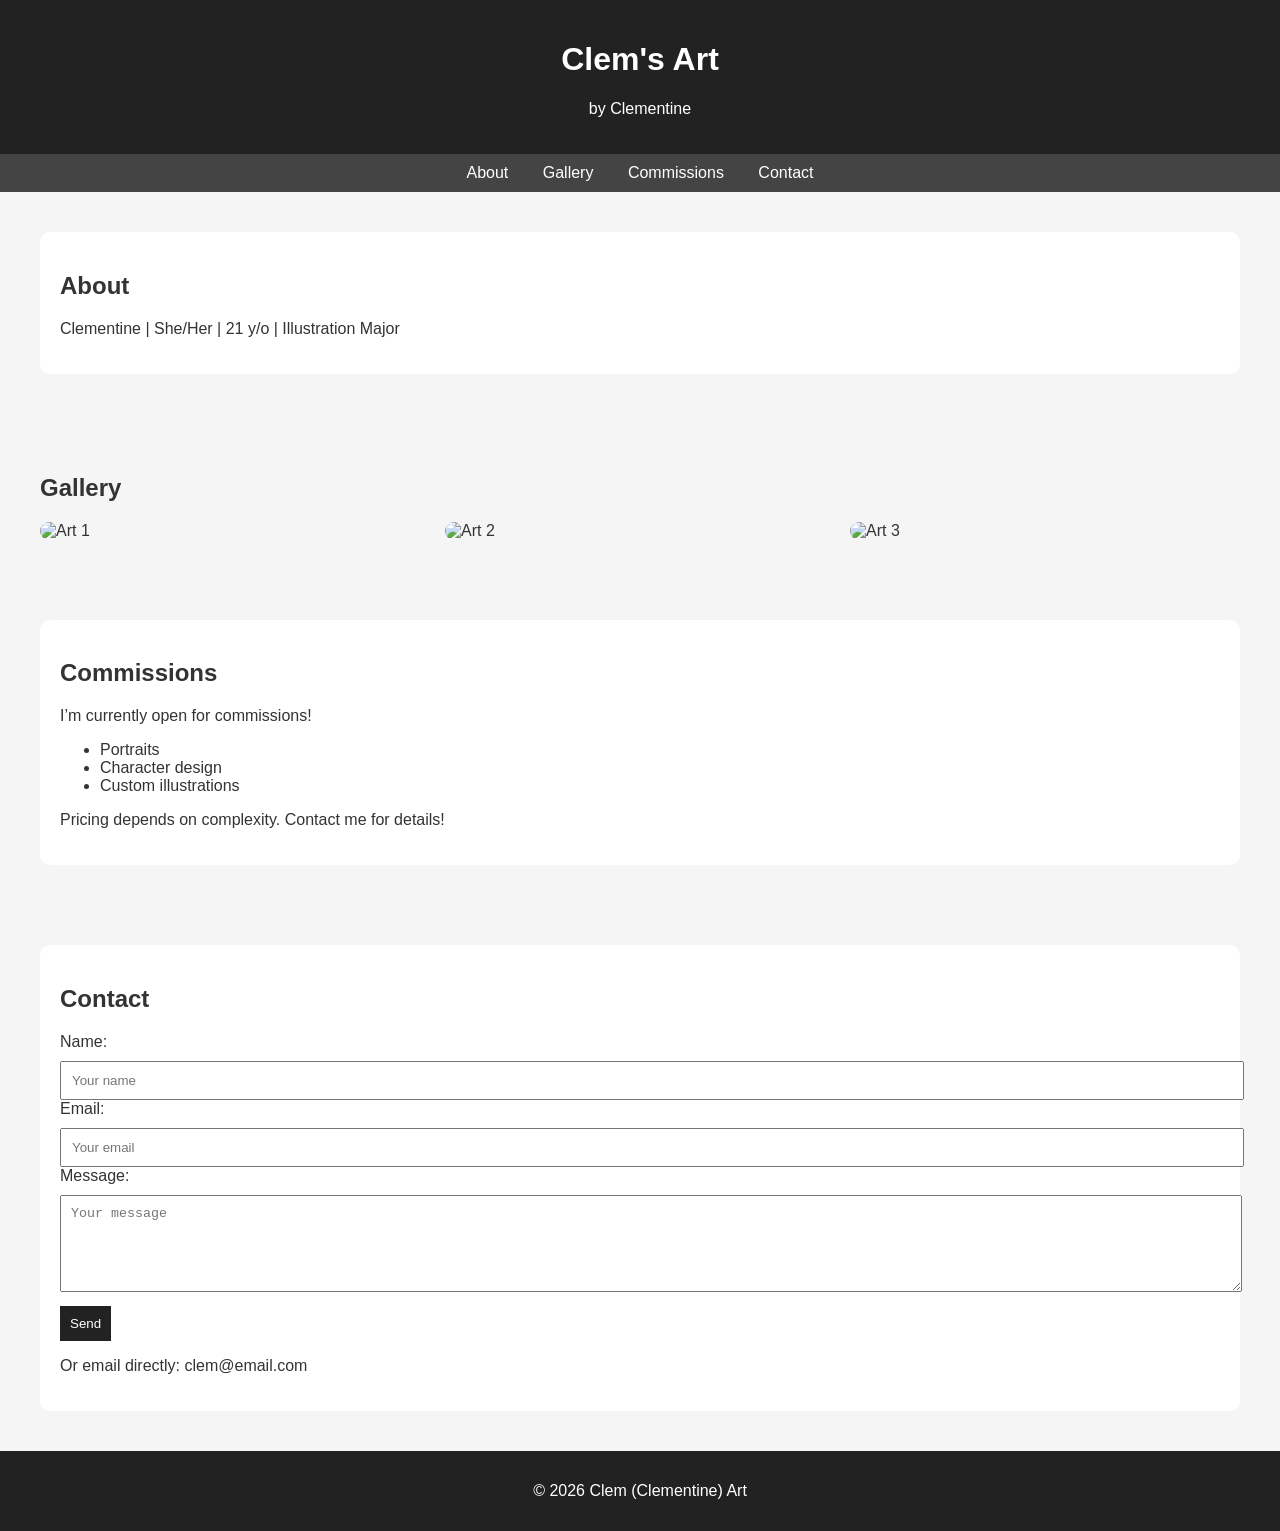
==== clempage.html @ 2ffd66ca "Add files via upload" ====
<!DOCTYPE html>
<html lang="en">
<head>
    <meta charset="UTF-8">
    <title>Clem's Portfolio</title>

    <style>
        body {
            margin: 0;
            font-family: Arial, sans-serif;
            background-color: #f5f5f5;
            color: #333;
        }

        header {
            background-color: #222;
            color: white;
            padding: 20px;
            text-align: center;
        }

        nav {
            background-color: #444;
            padding: 10px;
            text-align: center;
        }

        nav a {
            color: white;
            margin: 0 15px;
            text-decoration: none;
        }

        section {
            padding: 40px;
        }

        .gallery {
            display: grid;
            grid-template-columns: repeat(auto-fit, minmax(200px, 1fr));
            gap: 15px;
        }

        .gallery img {
            width: 100%;
            border-radius: 10px;
        }

        .card {
            background: white;
            padding: 20px;
            border-radius: 10px;
        }

        footer {
            background-color: #222;
            color: white;
            text-align: center;
            padding: 15px;
        }

        input, textarea {
            width: 100%;
            padding: 10px;
            margin-top: 10px;
        }

        button {
            margin-top: 10px;
            padding: 10px;
            background-color: #222;
            color: white;
            border: none;
            cursor: pointer;
        }
    </style>
</head>

<body>

<header>
    <h1>Clem's Art</h1>
    <p>by Clementine</p>
</header>

<nav>
    <a href="#about">About</a>
    <a href="#gallery">Gallery</a>
    <a href="#commissions">Commissions</a>
    <a href="#contact">Contact</a>
</nav>

<section id="about">
    <div class="card">
        <h2>About</h2>
        <p>
             Clementine | She/Her | 21 y/o | Illustration Major
        </p>
    </div>
</section>

<section id="gallery">
    <h2>Gallery</h2>
    <div class="gallery">
        <!-- Replace these with her art -->
        <img src="art1.jpg" alt="Art 1">
        <img src="art2.jpg" alt="Art 2">
        <img src="art3.jpg" alt="Art 3">
    </div>
</section>

<section id="commissions">
    <div class="card">
        <h2>Commissions</h2>
        <p>
            I’m currently open for commissions!
        </p>
        <ul>
            <li>Portraits</li>
            <li>Character design</li>
            <li>Custom illustrations</li>
        </ul>

        <p>
            Pricing depends on complexity. Contact me for details!
        </p>
    </div>
</section>

<section id="contact">
    <div class="card">
        <h2>Contact</h2>

        <form>
            <label>Name:</label>
            <input type="text" placeholder="Your name">

            <label>Email:</label>
            <input type="email" placeholder="Your email">

            <label>Message:</label>
            <textarea rows="5" placeholder="Your message"></textarea>

            <button type="submit">Send</button>
        </form>

        <p>Or email directly: clem@email.com</p>
    </div>
</section>

<footer>
    <p>© 2026 Clem (Clementine) Art</p>
</footer>

</body>
</html>
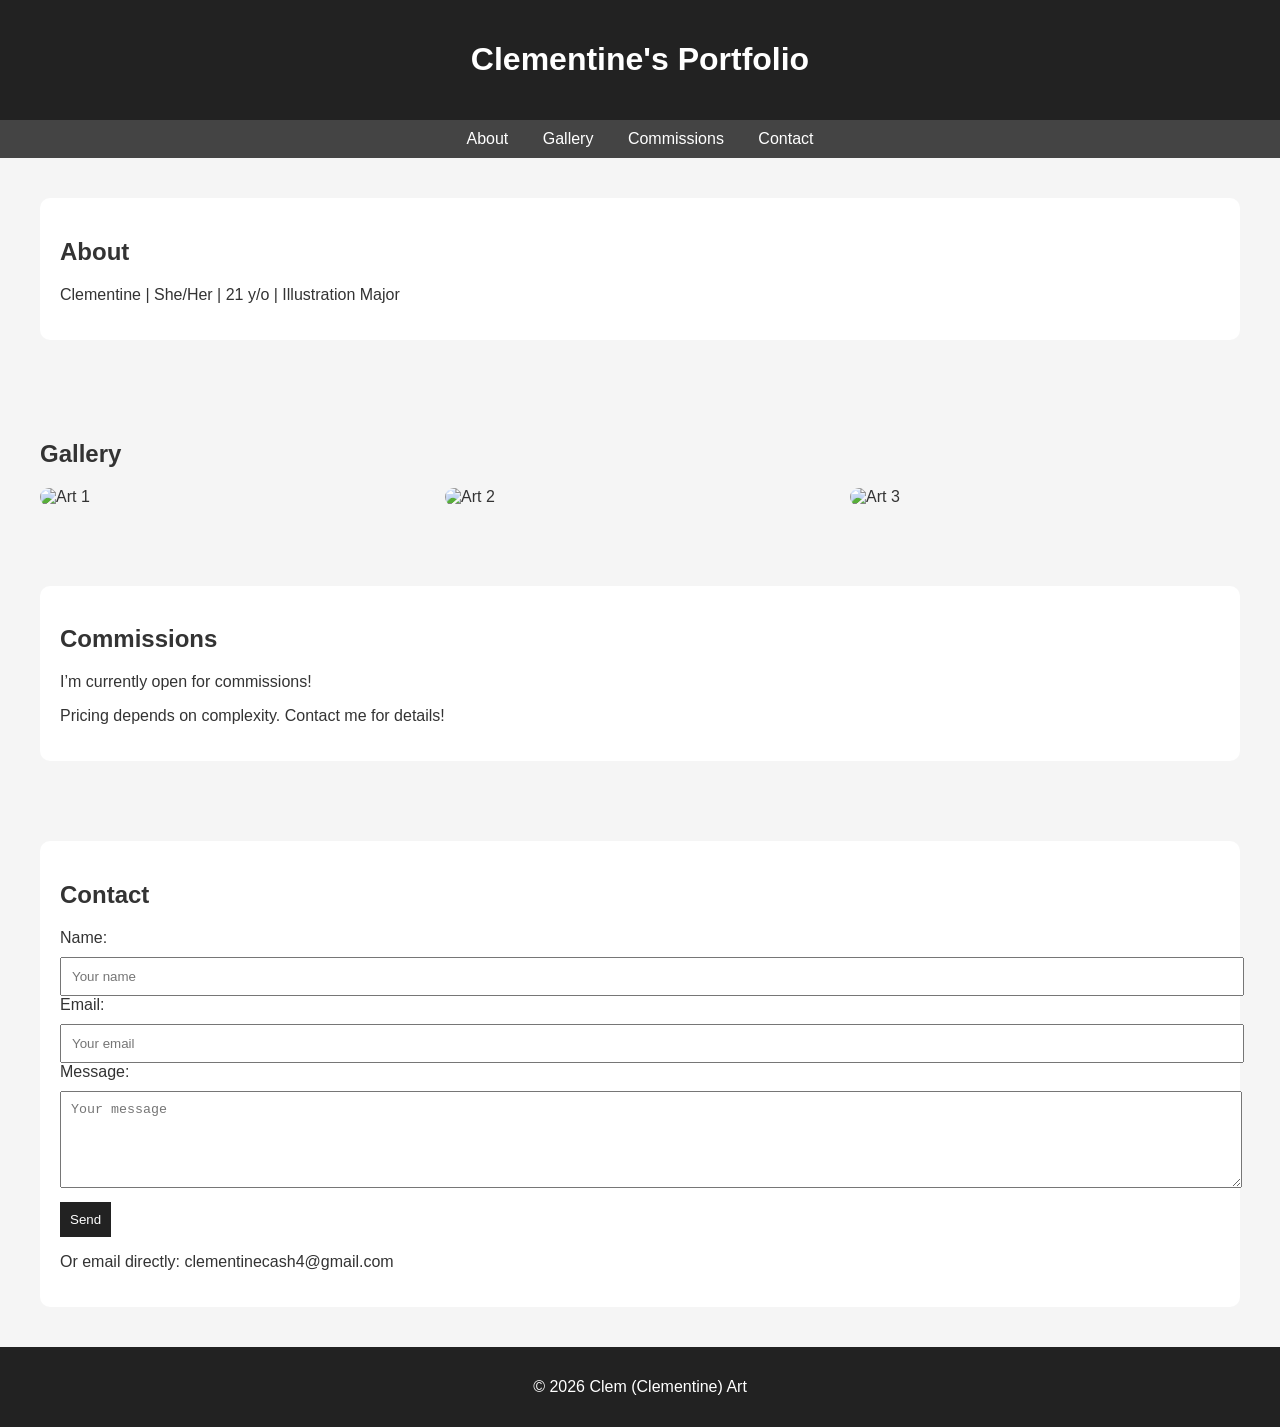
==== commit b598612d: "replace email and texts" ====
--- a/clempage.html
+++ b/clempage.html
@@ -79,8 +79,7 @@
 <body>
 
 <header>
-    <h1>Clem's Art</h1>
-    <p>by Clementine</p>
+    <h1>Clementine's Portfolio</h1>
 </header>
 
 <nav>
@@ -115,12 +114,6 @@
         <p>
             I’m currently open for commissions!
         </p>
-        <ul>
-            <li>Portraits</li>
-            <li>Character design</li>
-            <li>Custom illustrations</li>
-        </ul>
-
         <p>
             Pricing depends on complexity. Contact me for details!
         </p>
@@ -144,7 +137,7 @@
             <button type="submit">Send</button>
         </form>
 
-        <p>Or email directly: clem@email.com</p>
+        <p>Or email directly: clementinecash4@gmail.com</p>
     </div>
 </section>
 
